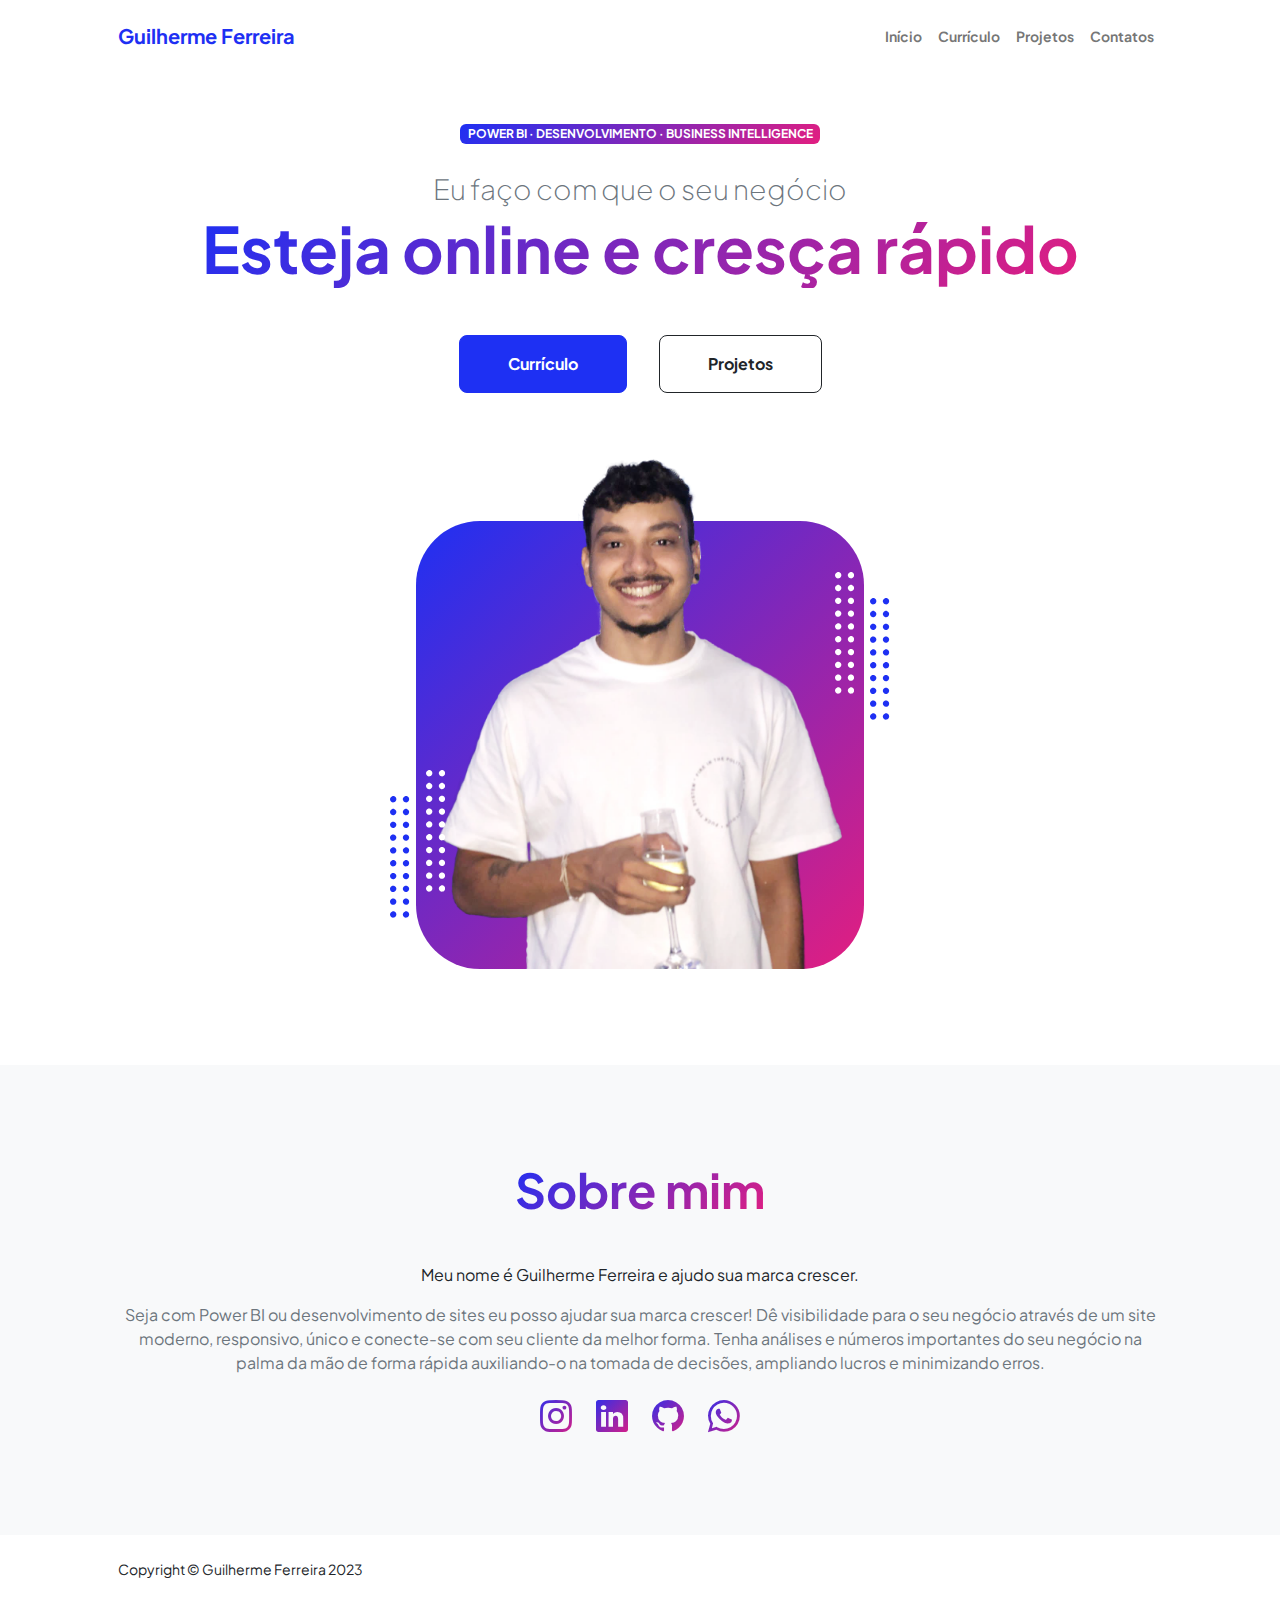
==== index.html @ c838e9d8 "Add files via upload" ====
<!DOCTYPE html>
<html lang="en">
    <head>
        <meta charset="utf-8" />
        <meta name="viewport" content="width=device-width, initial-scale=1, shrink-to-fit=no" />
        <meta name="description" content="" />
        <meta name="author" content="" />
        <title>Portfólio - Guilherme Ferreira</title>
        <!-- Favicon-->
        <link rel="icon" type="image/x-icon" href="assets/favicon.ico" />
        <!-- Custom Google font-->
        <link rel="preconnect" href="https://fonts.googleapis.com" />
        <link rel="preconnect" href="https://fonts.gstatic.com" crossorigin />
        <link href="https://fonts.googleapis.com/css2?family=Plus+Jakarta+Sans:wght@100;200;300;400;500;600;700;800;900&amp;display=swap" rel="stylesheet" />
        <!-- Bootstrap icons-->
        <link href="https://cdn.jsdelivr.net/npm/bootstrap-icons@1.8.1/font/bootstrap-icons.css" rel="stylesheet" />
        <!-- Core theme CSS (includes Bootstrap)-->
        <link href="css/styles.css" rel="stylesheet" />
    </head>
    <body class="d-flex flex-column h-100">
        <main class="flex-shrink-0">
            <!-- Navigation-->
            <nav class="navbar navbar-expand-lg navbar-light bg-white py-3">
                <div class="container px-5">
                    <a class="navbar-brand" href="index.html"><span class="fw-bolder text-primary">Guilherme Ferreira</span></a>
                    <button class="navbar-toggler" type="button" data-bs-toggle="collapse" data-bs-target="#navbarSupportedContent" aria-controls="navbarSupportedContent" aria-expanded="false" aria-label="Toggle navigation"><span class="navbar-toggler-icon"></span></button>
                    <div class="collapse navbar-collapse" id="navbarSupportedContent">
                        <ul class="navbar-nav ms-auto mb-2 mb-lg-0 small fw-bolder">
                            <li class="nav-item"><a class="nav-link" href="index.html">Início</a></li>
                            <li class="nav-item"><a class="nav-link" href="resume.html">Currículo</a></li>
                            <li class="nav-item"><a class="nav-link" href="projects.html">Projetos</a></li>
                            <li class="nav-item"><a class="nav-link" href="contact.html">Contatos</a></li>
                        </ul>
                    </div>
                </div>
            </nav>
            <!-- Header-->
            <header class="py-5">
                <div class="container px-5 pb-5">
                    <div class="row gx-5 align-items-center">
                        <div class="col-xxl-5">
                            <!-- Header text content-->
                            <div class="text-center text-xxl-start">
                                <div class="badge bg-gradient-primary-to-secondary text-white mb-4"><div class="text-uppercase">Power BI &middot; Desenvolvimento &middot; Business Intelligence</div></div>
                                <div class="fs-3 fw-light text-muted">Eu faço com que o seu negócio</div>
                                <h1 class="display-3 fw-bolder mb-5"><span class="text-gradient d-inline">Esteja online e cresça rápido</span></h1>
                                <div class="d-grid gap-3 d-sm-flex justify-content-sm-center justify-content-xxl-start mb-3">
                                    <a class="btn btn-primary btn-lg px-5 py-3 me-sm-3 fs-6 fw-bolder" href="resume.html">Currículo</a>
                                    <a class="btn btn-outline-dark btn-lg px-5 py-3 fs-6 fw-bolder" href="projects.html">Projetos</a>
                                </div>
                            </div>
                        </div>
                        <div class="col-xxl-7">
                            <!-- Header profile picture-->
                            <div class="d-flex justify-content-center mt-5 mt-xxl-0">
                                <div class="profile bg-gradient-primary-to-secondary">
                                    <img class="profile-img" src="assets/profile.png" alt="..." />
                                    <div class="dots-1">
                                        <!-- SVG Dots-->
                                        <svg version="1.1" xmlns="http://www.w3.org/2000/svg" xmlns:xlink="http://www.w3.org/1999/xlink" x="0px" y="0px" viewBox="0 0 191.6 1215.4" style="enable-background: new 0 0 191.6 1215.4" xml:space="preserve">
                                            <g transform="translate(0.000000,1280.000000) scale(0.100000,-0.100000)">
                                                <path d="M227.7,12788.6c-105-35-200-141-222-248c-43-206,163-412,369-369c155,32,275,190,260,339c-11,105-90,213-190,262        C383.7,12801.6,289.7,12808.6,227.7,12788.6z"></path>
                                                <path d="M1507.7,12788.6c-151-50-253-216-222-362c25-119,136-230,254-255c194-41,395,142,375,339c-11,105-90,213-190,262        C1663.7,12801.6,1569.7,12808.6,1507.7,12788.6z"></path>
                                                <path d="M227.7,11508.6c-105-35-200-141-222-248c-43-206,163-412,369-369c155,32,275,190,260,339c-11,105-90,213-190,262        C383.7,11521.6,289.7,11528.6,227.7,11508.6z"></path>
                                                <path d="M1507.7,11508.6c-151-50-253-216-222-362c25-119,136-230,254-255c194-41,395,142,375,339c-11,105-90,213-190,262        C1663.7,11521.6,1569.7,11528.6,1507.7,11508.6z"></path>
                                                <path d="M227.7,10228.6c-105-35-200-141-222-248c-43-206,163-412,369-369c155,32,275,190,260,339c-11,105-90,213-190,262        C383.7,10241.6,289.7,10248.6,227.7,10228.6z"></path>
                                                <path d="M1507.7,10228.6c-105-35-200-141-222-248c-43-206,163-412,369-369c155,32,275,190,260,339c-11,105-90,213-190,262        C1663.7,10241.6,1569.7,10248.6,1507.7,10228.6z"></path>
                                                <path d="M227.7,8948.6c-105-35-200-141-222-248c-43-206,163-412,369-369c155,32,275,190,260,339c-11,105-90,213-190,262        C383.7,8961.6,289.7,8968.6,227.7,8948.6z"></path>
                                                <path d="M1507.7,8948.6c-105-35-200-141-222-248c-43-206,163-412,369-369c155,32,275,190,260,339c-11,105-90,213-190,262        C1663.7,8961.6,1569.7,8968.6,1507.7,8948.6z"></path>
                                                <path d="M227.7,7668.6c-105-35-200-141-222-248c-43-206,163-412,369-369c155,32,275,190,260,339c-11,105-90,213-190,262        C383.7,7681.6,289.7,7688.6,227.7,7668.6z"></path>
                                                <path d="M1507.7,7668.6c-105-35-200-141-222-248c-43-206,163-412,369-369c155,32,275,190,260,339c-11,105-90,213-190,262        C1663.7,7681.6,1569.7,7688.6,1507.7,7668.6z"></path>
                                                <path d="M227.7,6388.6c-105-35-200-141-222-248c-43-206,163-412,369-369c155,32,275,190,260,339c-11,105-90,213-190,262        C383.7,6401.6,289.7,6408.6,227.7,6388.6z"></path>
                                                <path d="M1507.7,6388.6c-105-35-200-141-222-248c-43-206,163-412,369-369c155,32,275,190,260,339c-11,105-90,213-190,262        C1663.7,6401.6,1569.7,6408.6,1507.7,6388.6z"></path>
                                                <path d="M227.7,5108.6c-105-35-200-141-222-248c-43-206,163-412,369-369c155,32,275,190,260,339c-11,105-90,213-190,262        C383.7,5121.6,289.7,5128.6,227.7,5108.6z"></path>
                                                <path d="M1507.7,5108.6c-105-35-200-141-222-248c-43-206,163-412,369-369c155,32,275,190,260,339c-11,105-90,213-190,262        C1663.7,5121.6,1569.7,5128.6,1507.7,5108.6z"></path>
                                                <path d="M227.7,3828.6c-105-35-200-141-222-248c-43-206,163-412,369-369c155,32,275,190,260,339c-11,105-90,213-190,262        C383.7,3841.6,289.7,3848.6,227.7,3828.6z"></path>
                                                <path d="M1507.7,3828.6c-105-35-200-141-222-248c-43-206,163-412,369-369c155,32,275,190,260,339c-11,105-90,213-190,262        C1663.7,3841.6,1569.7,3848.6,1507.7,3828.6z"></path>
                                                <path d="M227.7,2548.6c-105-35-200-141-222-248c-43-206,163-412,369-369c155,32,275,190,260,339c-11,105-90,213-190,262        C383.7,2561.6,289.7,2568.6,227.7,2548.6z"></path>
                                                <path d="M1507.7,2548.6c-105-35-200-141-222-248c-43-206,163-412,369-369c155,32,275,190,260,339c-11,105-90,213-190,262        C1663.7,2561.6,1569.7,2568.6,1507.7,2548.6z"></path>
                                                <path d="M227.7,1268.6c-105-35-200-141-222-248c-43-206,163-412,369-369c155,32,275,190,260,339c-11,105-90,213-190,262        C383.7,1281.6,289.7,1288.6,227.7,1268.6z"></path>
                                                <path d="M1507.7,1268.6c-105-35-200-141-222-248c-43-206,163-412,369-369c155,32,275,190,260,339c-11,105-90,213-190,262        C1663.7,1281.6,1569.7,1288.6,1507.7,1268.6z"></path>
                                            </g>
                                        </svg>
                                        <!-- END of SVG dots-->
                                    </div>
                                    <div class="dots-2">
                                        <!-- SVG Dots-->
                                        <svg version="1.1" xmlns="http://www.w3.org/2000/svg" xmlns:xlink="http://www.w3.org/1999/xlink" x="0px" y="0px" viewBox="0 0 191.6 1215.4" style="enable-background: new 0 0 191.6 1215.4" xml:space="preserve">
                                            <g transform="translate(0.000000,1280.000000) scale(0.100000,-0.100000)">
                                                <path d="M227.7,12788.6c-105-35-200-141-222-248c-43-206,163-412,369-369c155,32,275,190,260,339c-11,105-90,213-190,262        C383.7,12801.6,289.7,12808.6,227.7,12788.6z"></path>
                                                <path d="M1507.7,12788.6c-151-50-253-216-222-362c25-119,136-230,254-255c194-41,395,142,375,339c-11,105-90,213-190,262        C1663.7,12801.6,1569.7,12808.6,1507.7,12788.6z"></path>
                                                <path d="M227.7,11508.6c-105-35-200-141-222-248c-43-206,163-412,369-369c155,32,275,190,260,339c-11,105-90,213-190,262        C383.7,11521.6,289.7,11528.6,227.7,11508.6z"></path>
                                                <path d="M1507.7,11508.6c-151-50-253-216-222-362c25-119,136-230,254-255c194-41,395,142,375,339c-11,105-90,213-190,262        C1663.7,11521.6,1569.7,11528.6,1507.7,11508.6z"></path>
                                                <path d="M227.7,10228.6c-105-35-200-141-222-248c-43-206,163-412,369-369c155,32,275,190,260,339c-11,105-90,213-190,262        C383.7,10241.6,289.7,10248.6,227.7,10228.6z"></path>
                                                <path d="M1507.7,10228.6c-105-35-200-141-222-248c-43-206,163-412,369-369c155,32,275,190,260,339c-11,105-90,213-190,262        C1663.7,10241.6,1569.7,10248.6,1507.7,10228.6z"></path>
                                                <path d="M227.7,8948.6c-105-35-200-141-222-248c-43-206,163-412,369-369c155,32,275,190,260,339c-11,105-90,213-190,262        C383.7,8961.6,289.7,8968.6,227.7,8948.6z"></path>
                                                <path d="M1507.7,8948.6c-105-35-200-141-222-248c-43-206,163-412,369-369c155,32,275,190,260,339c-11,105-90,213-190,262        C1663.7,8961.6,1569.7,8968.6,1507.7,8948.6z"></path>
                                                <path d="M227.7,7668.6c-105-35-200-141-222-248c-43-206,163-412,369-369c155,32,275,190,260,339c-11,105-90,213-190,262        C383.7,7681.6,289.7,7688.6,227.7,7668.6z"></path>
                                                <path d="M1507.7,7668.6c-105-35-200-141-222-248c-43-206,163-412,369-369c155,32,275,190,260,339c-11,105-90,213-190,262        C1663.7,7681.6,1569.7,7688.6,1507.7,7668.6z"></path>
                                                <path d="M227.7,6388.6c-105-35-200-141-222-248c-43-206,163-412,369-369c155,32,275,190,260,339c-11,105-90,213-190,262        C383.7,6401.6,289.7,6408.6,227.7,6388.6z"></path>
                                                <path d="M1507.7,6388.6c-105-35-200-141-222-248c-43-206,163-412,369-369c155,32,275,190,260,339c-11,105-90,213-190,262        C1663.7,6401.6,1569.7,6408.6,1507.7,6388.6z"></path>
                                                <path d="M227.7,5108.6c-105-35-200-141-222-248c-43-206,163-412,369-369c155,32,275,190,260,339c-11,105-90,213-190,262        C383.7,5121.6,289.7,5128.6,227.7,5108.6z"></path>
                                                <path d="M1507.7,5108.6c-105-35-200-141-222-248c-43-206,163-412,369-369c155,32,275,190,260,339c-11,105-90,213-190,262        C1663.7,5121.6,1569.7,5128.6,1507.7,5108.6z"></path>
                                                <path d="M227.7,3828.6c-105-35-200-141-222-248c-43-206,163-412,369-369c155,32,275,190,260,339c-11,105-90,213-190,262        C383.7,3841.6,289.7,3848.6,227.7,3828.6z"></path>
                                                <path d="M1507.7,3828.6c-105-35-200-141-222-248c-43-206,163-412,369-369c155,32,275,190,260,339c-11,105-90,213-190,262        C1663.7,3841.6,1569.7,3848.6,1507.7,3828.6z"></path>
                                                <path d="M227.7,2548.6c-105-35-200-141-222-248c-43-206,163-412,369-369c155,32,275,190,260,339c-11,105-90,213-190,262        C383.7,2561.6,289.7,2568.6,227.7,2548.6z"></path>
                                                <path d="M1507.7,2548.6c-105-35-200-141-222-248c-43-206,163-412,369-369c155,32,275,190,260,339c-11,105-90,213-190,262        C1663.7,2561.6,1569.7,2568.6,1507.7,2548.6z"></path>
                                                <path d="M227.7,1268.6c-105-35-200-141-222-248c-43-206,163-412,369-369c155,32,275,190,260,339c-11,105-90,213-190,262        C383.7,1281.6,289.7,1288.6,227.7,1268.6z"></path>
                                                <path d="M1507.7,1268.6c-105-35-200-141-222-248c-43-206,163-412,369-369c155,32,275,190,260,339c-11,105-90,213-190,262        C1663.7,1281.6,1569.7,1288.6,1507.7,1268.6z"></path>
                                            </g>
                                        </svg>
                                        <!-- END of SVG dots-->
                                    </div>
                                    <div class="dots-3">
                                        <!-- SVG Dots-->
                                        <svg version="1.1" xmlns="http://www.w3.org/2000/svg" xmlns:xlink="http://www.w3.org/1999/xlink" x="0px" y="0px" viewBox="0 0 191.6 1215.4" style="enable-background: new 0 0 191.6 1215.4" xml:space="preserve">
                                            <g transform="translate(0.000000,1280.000000) scale(0.100000,-0.100000)">
                                                <path d="M227.7,12788.6c-105-35-200-141-222-248c-43-206,163-412,369-369c155,32,275,190,260,339c-11,105-90,213-190,262        C383.7,12801.6,289.7,12808.6,227.7,12788.6z"></path>
                                                <path d="M1507.7,12788.6c-151-50-253-216-222-362c25-119,136-230,254-255c194-41,395,142,375,339c-11,105-90,213-190,262        C1663.7,12801.6,1569.7,12808.6,1507.7,12788.6z"></path>
                                                <path d="M227.7,11508.6c-105-35-200-141-222-248c-43-206,163-412,369-369c155,32,275,190,260,339c-11,105-90,213-190,262        C383.7,11521.6,289.7,11528.6,227.7,11508.6z"></path>
                                                <path d="M1507.7,11508.6c-151-50-253-216-222-362c25-119,136-230,254-255c194-41,395,142,375,339c-11,105-90,213-190,262        C1663.7,11521.6,1569.7,11528.6,1507.7,11508.6z"></path>
                                                <path d="M227.7,10228.6c-105-35-200-141-222-248c-43-206,163-412,369-369c155,32,275,190,260,339c-11,105-90,213-190,262        C383.7,10241.6,289.7,10248.6,227.7,10228.6z"></path>
                                                <path d="M1507.7,10228.6c-105-35-200-141-222-248c-43-206,163-412,369-369c155,32,275,190,260,339c-11,105-90,213-190,262        C1663.7,10241.6,1569.7,10248.6,1507.7,10228.6z"></path>
                                                <path d="M227.7,8948.6c-105-35-200-141-222-248c-43-206,163-412,369-369c155,32,275,190,260,339c-11,105-90,213-190,262        C383.7,8961.6,289.7,8968.6,227.7,8948.6z"></path>
                                                <path d="M1507.7,8948.6c-105-35-200-141-222-248c-43-206,163-412,369-369c155,32,275,190,260,339c-11,105-90,213-190,262        C1663.7,8961.6,1569.7,8968.6,1507.7,8948.6z"></path>
                                                <path d="M227.7,7668.6c-105-35-200-141-222-248c-43-206,163-412,369-369c155,32,275,190,260,339c-11,105-90,213-190,262        C383.7,7681.6,289.7,7688.6,227.7,7668.6z"></path>
                                                <path d="M1507.7,7668.6c-105-35-200-141-222-248c-43-206,163-412,369-369c155,32,275,190,260,339c-11,105-90,213-190,262        C1663.7,7681.6,1569.7,7688.6,1507.7,7668.6z"></path>
                                                <path d="M227.7,6388.6c-105-35-200-141-222-248c-43-206,163-412,369-369c155,32,275,190,260,339c-11,105-90,213-190,262        C383.7,6401.6,289.7,6408.6,227.7,6388.6z"></path>
                                                <path d="M1507.7,6388.6c-105-35-200-141-222-248c-43-206,163-412,369-369c155,32,275,190,260,339c-11,105-90,213-190,262        C1663.7,6401.6,1569.7,6408.6,1507.7,6388.6z"></path>
                                                <path d="M227.7,5108.6c-105-35-200-141-222-248c-43-206,163-412,369-369c155,32,275,190,260,339c-11,105-90,213-190,262        C383.7,5121.6,289.7,5128.6,227.7,5108.6z"></path>
                                                <path d="M1507.7,5108.6c-105-35-200-141-222-248c-43-206,163-412,369-369c155,32,275,190,260,339c-11,105-90,213-190,262        C1663.7,5121.6,1569.7,5128.6,1507.7,5108.6z"></path>
                                                <path d="M227.7,3828.6c-105-35-200-141-222-248c-43-206,163-412,369-369c155,32,275,190,260,339c-11,105-90,213-190,262        C383.7,3841.6,289.7,3848.6,227.7,3828.6z"></path>
                                                <path d="M1507.7,3828.6c-105-35-200-141-222-248c-43-206,163-412,369-369c155,32,275,190,260,339c-11,105-90,213-190,262        C1663.7,3841.6,1569.7,3848.6,1507.7,3828.6z"></path>
                                                <path d="M227.7,2548.6c-105-35-200-141-222-248c-43-206,163-412,369-369c155,32,275,190,260,339c-11,105-90,213-190,262        C383.7,2561.6,289.7,2568.6,227.7,2548.6z"></path>
                                                <path d="M1507.7,2548.6c-105-35-200-141-222-248c-43-206,163-412,369-369c155,32,275,190,260,339c-11,105-90,213-190,262        C1663.7,2561.6,1569.7,2568.6,1507.7,2548.6z"></path>
                                                <path d="M227.7,1268.6c-105-35-200-141-222-248c-43-206,163-412,369-369c155,32,275,190,260,339c-11,105-90,213-190,262        C383.7,1281.6,289.7,1288.6,227.7,1268.6z"></path>
                                                <path d="M1507.7,1268.6c-105-35-200-141-222-248c-43-206,163-412,369-369c155,32,275,190,260,339c-11,105-90,213-190,262        C1663.7,1281.6,1569.7,1288.6,1507.7,1268.6z"></path>
                                            </g>
                                        </svg>
                                        <!-- END of SVG dots-->
                                    </div>
                                    <div class="dots-4">
                                        <!-- SVG Dots-->
                                        <svg version="1.1" xmlns="http://www.w3.org/2000/svg" xmlns:xlink="http://www.w3.org/1999/xlink" x="0px" y="0px" viewBox="0 0 191.6 1215.4" style="enable-background: new 0 0 191.6 1215.4" xml:space="preserve">
                                            <g transform="translate(0.000000,1280.000000) scale(0.100000,-0.100000)">
                                                <path d="M227.7,12788.6c-105-35-200-141-222-248c-43-206,163-412,369-369c155,32,275,190,260,339c-11,105-90,213-190,262        C383.7,12801.6,289.7,12808.6,227.7,12788.6z"></path>
                                                <path d="M1507.7,12788.6c-151-50-253-216-222-362c25-119,136-230,254-255c194-41,395,142,375,339c-11,105-90,213-190,262        C1663.7,12801.6,1569.7,12808.6,1507.7,12788.6z"></path>
                                                <path d="M227.7,11508.6c-105-35-200-141-222-248c-43-206,163-412,369-369c155,32,275,190,260,339c-11,105-90,213-190,262        C383.7,11521.6,289.7,11528.6,227.7,11508.6z"></path>
                                                <path d="M1507.7,11508.6c-151-50-253-216-222-362c25-119,136-230,254-255c194-41,395,142,375,339c-11,105-90,213-190,262        C1663.7,11521.6,1569.7,11528.6,1507.7,11508.6z"></path>
                                                <path d="M227.7,10228.6c-105-35-200-141-222-248c-43-206,163-412,369-369c155,32,275,190,260,339c-11,105-90,213-190,262        C383.7,10241.6,289.7,10248.6,227.7,10228.6z"></path>
                                                <path d="M1507.7,10228.6c-105-35-200-141-222-248c-43-206,163-412,369-369c155,32,275,190,260,339c-11,105-90,213-190,262        C1663.7,10241.6,1569.7,10248.6,1507.7,10228.6z"></path>
                                                <path d="M227.7,8948.6c-105-35-200-141-222-248c-43-206,163-412,369-369c155,32,275,190,260,339c-11,105-90,213-190,262        C383.7,8961.6,289.7,8968.6,227.7,8948.6z"></path>
                                                <path d="M1507.7,8948.6c-105-35-200-141-222-248c-43-206,163-412,369-369c155,32,275,190,260,339c-11,105-90,213-190,262        C1663.7,8961.6,1569.7,8968.6,1507.7,8948.6z"></path>
                                                <path d="M227.7,7668.6c-105-35-200-141-222-248c-43-206,163-412,369-369c155,32,275,190,260,339c-11,105-90,213-190,262        C383.7,7681.6,289.7,7688.6,227.7,7668.6z"></path>
                                                <path d="M1507.7,7668.6c-105-35-200-141-222-248c-43-206,163-412,369-369c155,32,275,190,260,339c-11,105-90,213-190,262        C1663.7,7681.6,1569.7,7688.6,1507.7,7668.6z"></path>
                                                <path d="M227.7,6388.6c-105-35-200-141-222-248c-43-206,163-412,369-369c155,32,275,190,260,339c-11,105-90,213-190,262        C383.7,6401.6,289.7,6408.6,227.7,6388.6z"></path>
                                                <path d="M1507.7,6388.6c-105-35-200-141-222-248c-43-206,163-412,369-369c155,32,275,190,260,339c-11,105-90,213-190,262        C1663.7,6401.6,1569.7,6408.6,1507.7,6388.6z"></path>
                                                <path d="M227.7,5108.6c-105-35-200-141-222-248c-43-206,163-412,369-369c155,32,275,190,260,339c-11,105-90,213-190,262        C383.7,5121.6,289.7,5128.6,227.7,5108.6z"></path>
                                                <path d="M1507.7,5108.6c-105-35-200-141-222-248c-43-206,163-412,369-369c155,32,275,190,260,339c-11,105-90,213-190,262        C1663.7,5121.6,1569.7,5128.6,1507.7,5108.6z"></path>
                                                <path d="M227.7,3828.6c-105-35-200-141-222-248c-43-206,163-412,369-369c155,32,275,190,260,339c-11,105-90,213-190,262        C383.7,3841.6,289.7,3848.6,227.7,3828.6z"></path>
                                                <path d="M1507.7,3828.6c-105-35-200-141-222-248c-43-206,163-412,369-369c155,32,275,190,260,339c-11,105-90,213-190,262        C1663.7,3841.6,1569.7,3848.6,1507.7,3828.6z"></path>
                                                <path d="M227.7,2548.6c-105-35-200-141-222-248c-43-206,163-412,369-369c155,32,275,190,260,339c-11,105-90,213-190,262        C383.7,2561.6,289.7,2568.6,227.7,2548.6z"></path>
                                                <path d="M1507.7,2548.6c-105-35-200-141-222-248c-43-206,163-412,369-369c155,32,275,190,260,339c-11,105-90,213-190,262        C1663.7,2561.6,1569.7,2568.6,1507.7,2548.6z"></path>
                                                <path d="M227.7,1268.6c-105-35-200-141-222-248c-43-206,163-412,369-369c155,32,275,190,260,339c-11,105-90,213-190,262        C383.7,1281.6,289.7,1288.6,227.7,1268.6z"></path>
                                                <path d="M1507.7,1268.6c-105-35-200-141-222-248c-43-206,163-412,369-369c155,32,275,190,260,339c-11,105-90,213-190,262        C1663.7,1281.6,1569.7,1288.6,1507.7,1268.6z"></path>
                                            </g>
                                        </svg>
                                        <!-- END of SVG dots-->
                                    </div>
                                </div>
                            </div>
                        </div>
                    </div>
                </div>
            </header>
            <!-- About Section-->
            <section class="bg-light py-5">
                <div class="container px-5">
                    <div class="row gx-5 justify-content-center">
                        <div class="col-xxl-8">
                            <div class="text-center my-5">
                                <h2 class="display-5 fw-bolder"><span class="text-gradient d-inline">Sobre mim</span></h2>
                                <p class="lead fw-light mb-4"><p>Meu nome é Guilherme Ferreira e ajudo sua marca crescer.</p>
                                <p class="text-muted">Seja com Power BI ou desenvolvimento de sites eu posso ajudar sua marca crescer! Dê visibilidade para o seu negócio através de um site moderno, responsivo, único e conecte-se com seu cliente da melhor forma. Tenha análises e números importantes do seu negócio na palma da mão de forma rápida auxiliando-o na tomada de decisões, ampliando lucros e minimizando erros. </p>
                                <div class="d-flex justify-content-center fs-2 gap-4">
                                    <a class="text-gradient" href="https://instagram.com/guif.pbix?igshid=YmMyMTA2M2Y="><i class="bi bi-instagram"></i></a>
                                    <a class="text-gradient" href="https://www.linkedin.com/in/guif-lit/"><i class="bi bi-linkedin"></i></a>
                                    <a class="text-gradient" href="https://github.com/dev-guif"><i class="bi bi-github"></i></a>
                                    <a class="text-gradient" href="https://wa.me/message/TNSQYWNJOWACP1"><i class="bi bi-whatsapp"></i></a>
                                </div>
                            </div>
                        </div>
                    </div>
                </div>
            </section>
        </main>
        <!-- Footer-->
        <footer class="bg-white py-4 mt-auto">
            <div class="container px-5">
                <div class="row align-items-center justify-content-between flex-column flex-sm-row">
                    <div class="col-auto"><div class="small m-0">Copyright &copy; Guilherme Ferreira 2023</div></div>
                </div>
            </div>
        </footer>
        <!-- Bootstrap core JS-->
        <script src="https://cdn.jsdelivr.net/npm/bootstrap@5.2.3/dist/js/bootstrap.bundle.min.js"></script>
        <!-- Core theme JS-->
        <script src="js/scripts.js"></script>
    </body>
</html>
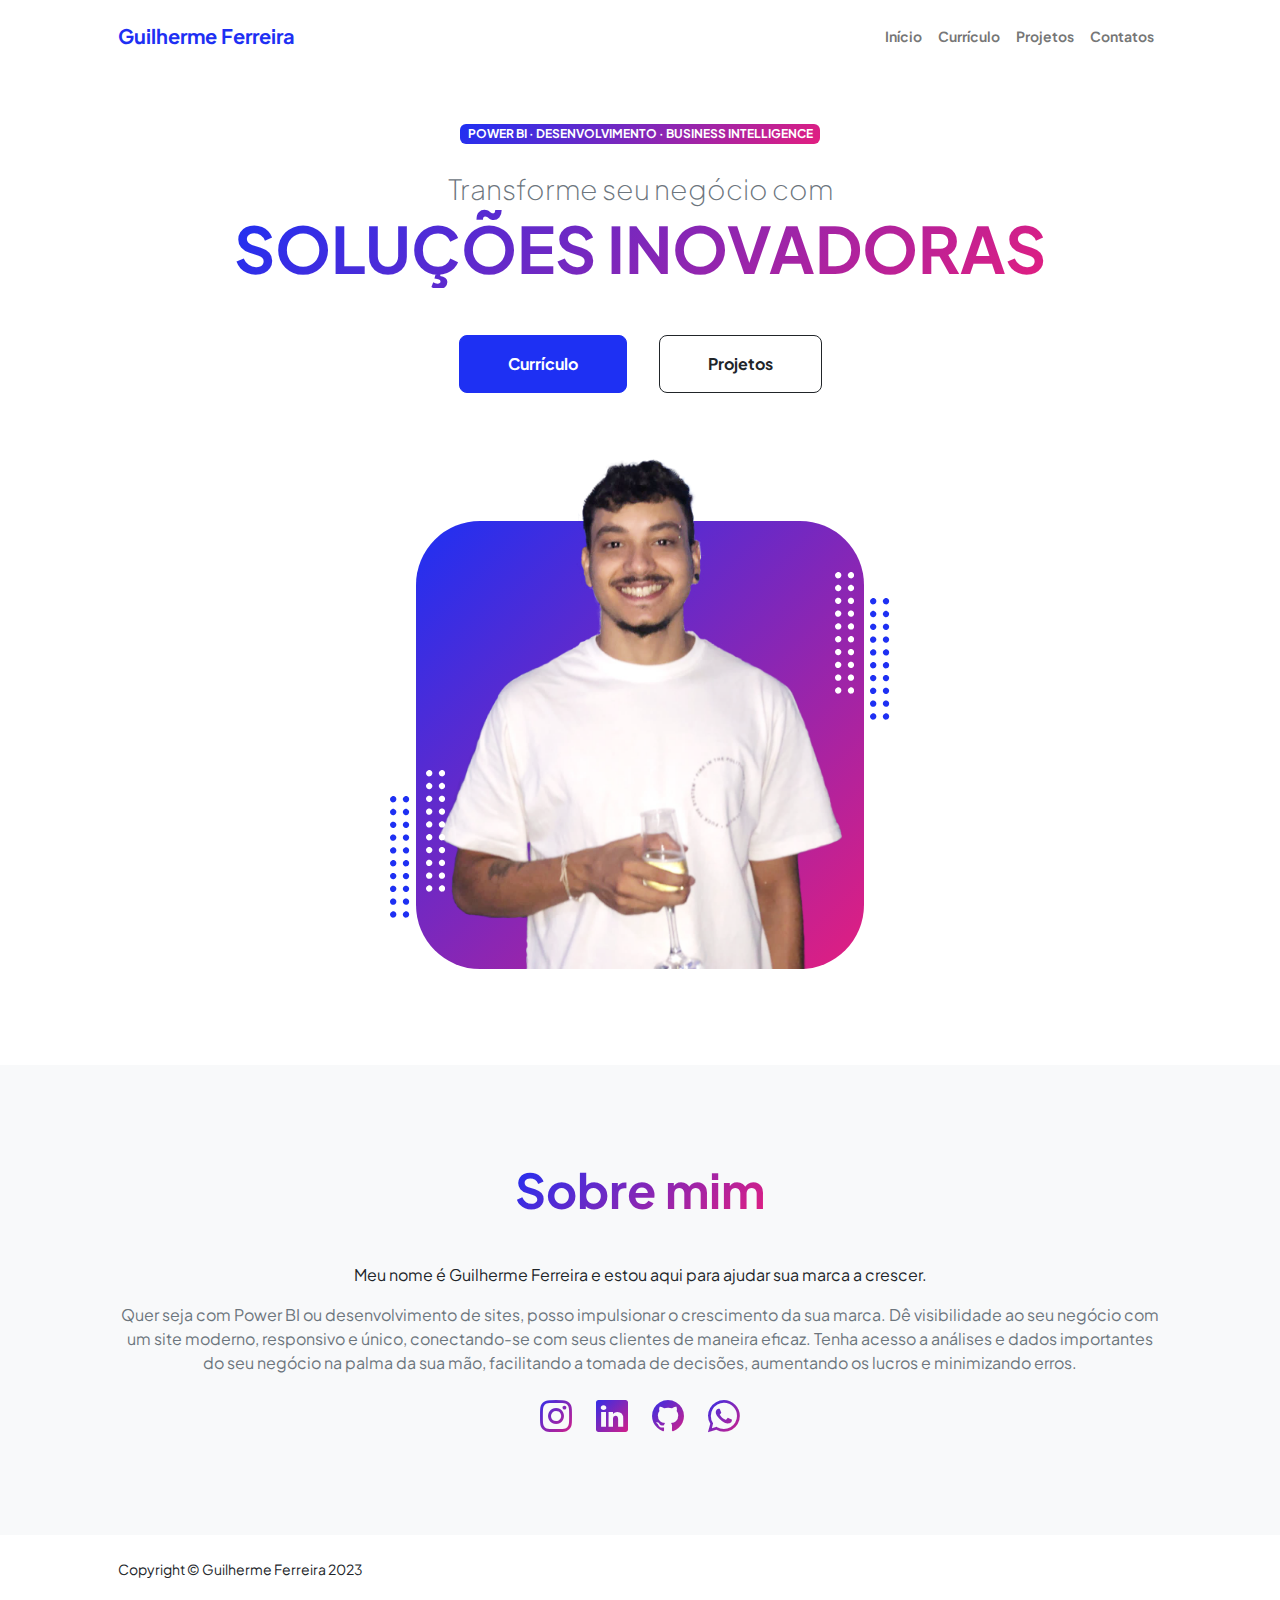
==== commit b5b517b6: "atualização de link wpp e texto index" ====
--- a/index.html
+++ b/index.html
@@ -42,8 +42,8 @@
                             <!-- Header text content-->
                             <div class="text-center text-xxl-start">
                                 <div class="badge bg-gradient-primary-to-secondary text-white mb-4"><div class="text-uppercase">Power BI &middot; Desenvolvimento &middot; Business Intelligence</div></div>
-                                <div class="fs-3 fw-light text-muted">Eu faço com que o seu negócio</div>
-                                <h1 class="display-3 fw-bolder mb-5"><span class="text-gradient d-inline">Esteja online e cresça rápido</span></h1>
+                                <div class="fs-3 fw-light text-muted">Transforme seu negócio com</div>
+                                <h1 class="display-3 fw-bolder mb-5"><span class="text-gradient d-inline">SOLUÇÕES INOVADORAS</span></h1>
                                 <div class="d-grid gap-3 d-sm-flex justify-content-sm-center justify-content-xxl-start mb-3">
                                     <a class="btn btn-primary btn-lg px-5 py-3 me-sm-3 fs-6 fw-bolder" href="resume.html">Currículo</a>
                                     <a class="btn btn-outline-dark btn-lg px-5 py-3 fs-6 fw-bolder" href="projects.html">Projetos</a>
@@ -180,8 +180,8 @@
                         <div class="col-xxl-8">
                             <div class="text-center my-5">
                                 <h2 class="display-5 fw-bolder"><span class="text-gradient d-inline">Sobre mim</span></h2>
-                                <p class="lead fw-light mb-4"><p>Meu nome é Guilherme Ferreira e ajudo sua marca crescer.</p>
-                                <p class="text-muted">Seja com Power BI ou desenvolvimento de sites eu posso ajudar sua marca crescer! Dê visibilidade para o seu negócio através de um site moderno, responsivo, único e conecte-se com seu cliente da melhor forma. Tenha análises e números importantes do seu negócio na palma da mão de forma rápida auxiliando-o na tomada de decisões, ampliando lucros e minimizando erros. </p>
+                                <p class="lead fw-light mb-4"><p>Meu nome é Guilherme Ferreira e estou aqui para ajudar sua marca a crescer.</p>
+                                <p class="text-muted">Quer seja com Power BI ou desenvolvimento de sites, posso impulsionar o crescimento da sua marca. Dê visibilidade ao seu negócio com um site moderno, responsivo e único, conectando-se com seus clientes de maneira eficaz. Tenha acesso a análises e dados importantes do seu negócio na palma da sua mão, facilitando a tomada de decisões, aumentando os lucros e minimizando erros. </p>
                                 <div class="d-flex justify-content-center fs-2 gap-4">
                                     <a class="text-gradient" href="https://instagram.com/guif.pbix?igshid=YmMyMTA2M2Y="><i class="bi bi-instagram"></i></a>
                                     <a class="text-gradient" href="https://www.linkedin.com/in/guif-lit/"><i class="bi bi-linkedin"></i></a>
